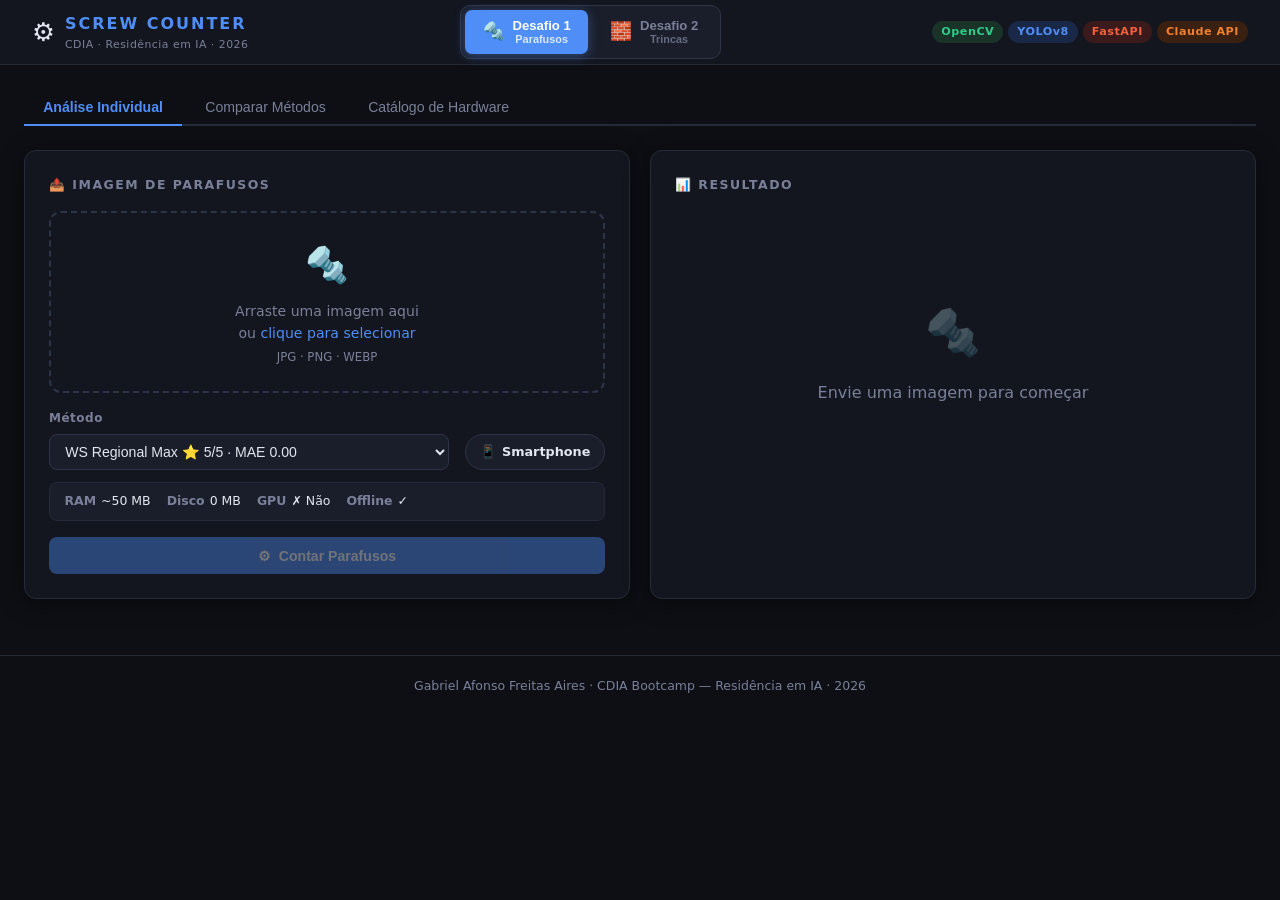
==== templates/index.html @ cddf18c4 "CDIA Bootcamp - Gabriel Aires Desafio 1: detecção de defeitos em parafusos com visão computacional D" ====
<!DOCTYPE html>
<html lang="pt-BR">
<head>
  <meta charset="UTF-8" />
  <meta name="viewport" content="width=device-width, initial-scale=1.0" />
  <title>CDIA — Residência em IA</title>
  <link rel="stylesheet" href="/static/style.css" />
</head>
<body class="d1">

<!-- ════════════════════════════════════════ HEADER ══════════ -->
<header>
  <div class="header-inner">

    <div class="logo">
      <span class="logo-icon">⚙</span>
      <div>
        <div class="logo-title">SCREW COUNTER</div>
        <div class="logo-sub">CDIA · Residência em IA · 2026</div>
      </div>
    </div>

    <!-- Challenge switcher -->
    <div class="challenge-switcher">
      <button class="ch-btn active" data-challenge="d1">
        <span class="ch-emoji">🔩</span>
        <span class="ch-label">
          <span class="ch-title">Desafio 1</span>
          <span class="ch-sub">Parafusos</span>
        </span>
      </button>
      <button class="ch-btn" data-challenge="d2">
        <span class="ch-emoji">🧱</span>
        <span class="ch-label">
          <span class="ch-title">Desafio 2</span>
          <span class="ch-sub">Trincas</span>
        </span>
      </button>
    </div>

    <div class="header-badges">
      <span class="badge badge-green">OpenCV</span>
      <span class="badge badge-blue">YOLOv8</span>
      <span class="badge badge-red">FastAPI</span>
      <span class="badge badge-orange">Claude API</span>
    </div>

  </div>
</header>

<main>

  <!-- Model status banner (only D2) -->
  <div id="modelBanner" class="model-banner hidden">…</div>

  <!-- ══════════════════════════════════════════════════════════
       DESAFIO 1 — Parafusos
       ══════════════════════════════════════════════════════════ -->
  <div class="challenge-section active" data-challenge="d1">

    <div class="tab-bar">
      <button class="tab active" data-tab="single">Análise Individual</button>
      <button class="tab" data-tab="compare">Comparar Métodos</button>
      <button class="tab" data-tab="catalog">Catálogo de Hardware</button>
    </div>

    <!-- ── D1: Análise Individual ── -->
    <div id="d1-tab-single" class="tab-content active">
      <div class="panel-grid">

        <div class="panel">
          <div class="panel-title">📤 Imagem de Parafusos</div>
          <div class="drop-zone" id="d1DropZone">
            <div class="drop-placeholder" id="d1DropPlaceholder">
              <div class="drop-icon">🔩</div>
              <p>Arraste uma imagem aqui<br>ou <span class="link">clique para selecionar</span></p>
              <p class="drop-hint">JPG · PNG · WEBP</p>
            </div>
            <img id="d1PreviewImg" class="hidden" alt="preview" />
            <input type="file" id="d1FileInput" accept="image/*" />
          </div>

          <div class="method-row">
            <div class="method-group">
              <label class="form-label">Método</label>
              <select id="d1MethodSelect" class="select">
                <optgroup label="📱 Tier 1 — Smartphone / Embarcado">
                  <option value="WS_RegionalMax" selected>WS Regional Max ⭐ 5/5 · MAE 0.00</option>
                  <option value="Watershed">Watershed · 4/5 · MAE 0.60</option>
                  <option value="ConvexDefects">Convex Defects · 3/5 · MAE 0.60</option>
                  <option value="MSER">MSER · 2/5 · MAE 0.80</option>
                  <option value="ColorBG_Sub">Color BG Sub · 2/5 · MAE 1.60</option>
                  <option value="SimpleBlobDet">Simple Blob Det · 1/5 · MAE 2.60</option>
                  <option value="HoughCircles">Hough Circles · 1/5 · MAE 8.60</option>
                  <option value="Canny_Contour">Canny Contour · 0/5 · MAE 4.00</option>
                  <option value="Shi-Tomasi">Shi-Tomasi · 0/5 · MAE 8.80</option>
                </optgroup>
                <optgroup label="💻 Tier 2 — CPU / Notebook">
                  <option value="NCC_Template">NCC Template · 1/5 · MAE 3.40</option>
                  <option value="SIFT_Template">SIFT Template · 0/5 · MAE 4.80</option>
                  <option value="MobileNet_CNN">MobileNet CNN · 0/5 · MAE 6.20</option>
                  <option value="LoG_Blobs">LoG Scale-Space · 0/5 · MAE 5.00</option>
                  <option value="GrabCut">GrabCut · 0/5 · MAE 4.60</option>
                </optgroup>
                <optgroup label="🖥️ Tier 3 — GPU / Servidor">
                  <option value="CLIP">CLIP Semântico · 2/5 · MAE 3.20</option>
                  <option value="OwlViT">OwlViT Zero-Shot · 0/5 · MAE 2.40</option>
                  <option value="FasterRCNN">Faster R-CNN COCO · 0/5 · MAE 4.80</option>
                </optgroup>
                <optgroup label="☁️ Tier 4 — Cloud API">
                  <option value="VLM_Claude">VLM Claude API ⭐ 5/5 · MAE 0.00</option>
                </optgroup>
              </select>
            </div>
            <div class="hw-pill">
              <span id="d1HwIcon">📱</span>
              <span id="d1HwLabel">Smartphone</span>
            </div>
          </div>

          <div class="hw-bar">
            <div class="hw-detail"><span class="hw-key">RAM</span><span id="d1HwRam">~50 MB</span></div>
            <div class="hw-detail"><span class="hw-key">Disco</span><span id="d1HwDisk">0 MB</span></div>
            <div class="hw-detail"><span class="hw-key">GPU</span><span id="d1HwGpu">✗ Não</span></div>
            <div class="hw-detail"><span class="hw-key">Offline</span><span id="d1HwOffline">✓</span></div>
          </div>

          <button id="d1CountBtn" class="btn btn-primary" disabled>
            <span>⚙</span> Contar Parafusos
          </button>
        </div>

        <div class="panel result-panel">
          <div class="panel-title">📊 Resultado</div>
          <div class="result-empty" id="d1ResultEmpty">
            <div class="result-empty-icon">🔩</div>
            <p>Envie uma imagem para começar</p>
          </div>
          <div class="hidden" id="d1ResultContent">
            <div class="count-display">
              <div class="count-number" id="d1CountNumber">0</div>
              <div class="count-unit">parafusos detectados</div>
            </div>
            <div class="result-meta">
              <div class="meta-chip" id="d1MetaMethod">—</div>
              <div class="meta-chip time-chip" id="d1MetaTime">— ms</div>
            </div>
            <div class="annotated-wrap"><img id="d1AnnotatedImg" src="" alt="anotado" /></div>
            <button class="btn btn-secondary" id="d1DownloadBtn">⬇ Baixar Imagem</button>
          </div>
          <div class="loading hidden" id="d1LoadingOverlay">
            <div class="spinner"></div><p>Processando…</p>
          </div>
        </div>

      </div>
    </div>

    <!-- ── D1: Comparar ── -->
    <div id="d1-tab-compare" class="tab-content hidden">
      <div class="panel">
        <div class="panel-title">⚖️ Comparação de Métodos</div>
        <p class="panel-desc">Tier 1 (Embedded) + Tier 2 CPU rodam em &lt;2s. Tier 3 GPU roda separado (modelos pesados, 5–15s na primeira execução).</p>
        <div class="compare-upload-row">
          <div class="drop-zone drop-zone-sm" id="d1DropZoneCompare">
            <div class="drop-placeholder" id="d1DropPlaceholderCompare">
              <div class="drop-icon">🔩</div><p>Selecione uma imagem</p>
            </div>
            <img id="d1PreviewCompare" class="hidden" alt="" />
            <input type="file" id="d1FileInputCompare" accept="image/*" />
          </div>
          <div style="display:flex;flex-direction:column;gap:6px">
            <button id="d1CompareBtn" class="btn btn-primary" disabled>
              <span>⚡</span> T1 + T2 (rápido)
            </button>
            <button id="d1CompareGpuBtn" class="btn btn-secondary" disabled style="font-size:.8rem;padding:.45rem 1rem">
              <span>🖥️</span> T3 GPU (lento)
            </button>
          </div>
        </div>
        <div class="loading hidden" id="d1CompareLoading">
          <div class="spinner"></div><p id="d1CompareLoadingMsg">Rodando métodos T1 + T2…</p>
        </div>
        <div id="d1CompareGrid" class="compare-grid hidden"></div>
      </div>
    </div>

    <!-- ── D1: Catálogo ── -->
    <div id="d1-tab-catalog" class="tab-content hidden">
      <div class="panel">
        <div class="panel-title">🖥️ Benchmark Completo — 18 Métodos · 4 Tiers de Hardware</div>
        <p class="panel-desc">5 imagens de parafusos · ground truth manual · métricas: acurácia exata, MAE (erro absoluto médio), tempo de inferência.</p>

        <div class="tier-section">
          <div class="tier-header tier-1">📱 Tier 1 — Smartphone / Embarcado</div>
          <div class="tier-desc">Sem GPU · offline · &lt;100 MB RAM · &lt;20 ms/img — 9 métodos testados</div>
          <table class="hw-table">
            <thead><tr><th>Método</th><th>Acertos</th><th>MAE</th><th>ms/img</th><th>RAM</th><th>Principal limitação</th></tr></thead>
            <tbody>
              <tr class="winner"><td>WS Regional Max ⭐</td><td class="acc">5/5</td><td class="acc">0.00</td><td>8</td><td>~2 MB</td><td>—</td></tr>
              <tr><td>Watershed</td><td class="acc">4/5</td><td class="acc-med">0.60</td><td>7</td><td>~1 MB</td><td>Pilha densa (img5)</td></tr>
              <tr><td>Convex Defects</td><td class="acc-med">3/5</td><td class="acc-med">0.60</td><td>9</td><td>&lt;1 MB</td><td>Funde parafusos sobrepostos</td></tr>
              <tr><td>MSER</td><td class="acc-low">2/5</td><td class="acc-low">0.80</td><td>19</td><td>~10 MB</td><td>Regiões fusionadas em pilha</td></tr>
              <tr><td>Color BG Sub</td><td class="acc-low">2/5</td><td class="acc-low">1.60</td><td>11</td><td>~2 MB</td><td>Sensível à cor de fundo</td></tr>
              <tr><td>Simple Blob Det</td><td class="acc-bad">1/5</td><td class="acc-bad">2.60</td><td>11</td><td>&lt;1 MB</td><td>Parâmetros fixos, não adaptativos</td></tr>
              <tr><td>Hough Circles</td><td class="acc-bad">1/5</td><td class="acc-bad">8.60</td><td>7</td><td>~7 MB</td><td>Super-detecta (3× falsos positivos)</td></tr>
              <tr><td>Canny Contour</td><td class="acc-bad">0/5</td><td class="acc-bad">4.00</td><td>2</td><td>&lt;1 MB</td><td>Bordas fragmentadas, sem objetos fechados</td></tr>
              <tr><td>Shi-Tomasi</td><td class="acc-bad">0/5</td><td class="acc-bad">8.80</td><td>15</td><td>&lt;1 MB</td><td>Cantos se multiplicam em pilha</td></tr>
            </tbody>
          </table>
        </div>

        <div class="tier-section">
          <div class="tier-header tier-2">💻 Tier 2 — CPU / Notebook</div>
          <div class="tier-desc">Sem GPU · offline · &lt;2 GB RAM · 100 ms – 5 s/img — 5 métodos testados</div>
          <table class="hw-table">
            <thead><tr><th>Método</th><th>Acertos</th><th>MAE</th><th>ms/img</th><th>RAM</th><th>Principal limitação</th></tr></thead>
            <tbody>
              <tr><td>NCC Template</td><td class="acc-bad">1/5</td><td class="acc-bad">3.40</td><td>200</td><td>~80 MB</td><td>Depende de template único (img2)</td></tr>
              <tr><td>SIFT Template</td><td class="acc-bad">0/5</td><td class="acc-bad">4.80</td><td>76</td><td>~150 MB</td><td>Keypoints sem correspondência cross-context</td></tr>
              <tr><td>GrabCut</td><td class="acc-bad">0/5</td><td class="acc-bad">4.60</td><td>5272</td><td>~50 MB</td><td>GMM segmenta 1 blob, não conta objetos</td></tr>
              <tr><td>MobileNet CNN</td><td class="acc-bad">0/5</td><td class="acc-bad">6.20</td><td>302</td><td>~200 MB</td><td>ImageNet ≠ domínio de parafusos industriais</td></tr>
              <tr><td>LoG Scale-Space</td><td class="acc-bad">0/5</td><td class="acc-bad">5.00</td><td>1928</td><td>~100 MB</td><td>Picos espúrios, 1.9 s/img sem ganho</td></tr>
            </tbody>
          </table>
          <p class="table-note">Nenhum método Tier 2 supera o melhor Tier 1. Custo computacional não traz ganho de acurácia neste domínio.</p>
        </div>

        <div class="tier-section">
          <div class="tier-header tier-3">🖥️ Tier 3 — GPU / Servidor</div>
          <div class="tier-desc">GPU recomendada · offline · &gt;300 MB RAM · modelos pré-treinados — 3 métodos testados</div>
          <table class="hw-table">
            <thead><tr><th>Método</th><th>Acertos</th><th>MAE</th><th>ms/img (CPU)</th><th>Disco</th><th>Abordagem</th></tr></thead>
            <tbody>
              <tr><td>CLIP ⭐ T3</td><td class="acc-low">2/5</td><td class="acc-bad">3.20</td><td>1110</td><td>300 MB</td><td>Similaridade texto-imagem semântica</td></tr>
              <tr><td>OwlViT</td><td class="acc-bad">0/5</td><td class="acc-bad">2.40</td><td>1996</td><td>340 MB</td><td>Detecção zero-shot via prompt textual</td></tr>
              <tr><td>Faster R-CNN (COCO)</td><td class="acc-bad">0/5</td><td class="acc-bad">4.80</td><td>1187</td><td>160 MB</td><td>Vocabulário fechado sem classe 'screw'</td></tr>
            </tbody>
          </table>
          <p class="table-note">Com fine-tuning de 50–200 imagens, OwlViT seria candidato forte. Zero-shot neste domínio específico é insuficiente.</p>
        </div>

        <div class="tier-section">
          <div class="tier-header tier-4">☁️ Tier 4 — Cloud API</div>
          <div class="tier-desc">Requer internet + API key · custo por chamada</div>
          <table class="hw-table">
            <thead><tr><th>Método</th><th>Acertos</th><th>MAE</th><th>Latência</th><th>Custo</th><th>Observação</th></tr></thead>
            <tbody>
              <tr class="winner"><td>VLM Claude (Opus) ⭐</td><td class="acc">5/5*</td><td class="acc">0.00*</td><td>~1.8 s</td><td>~$0.01/img</td><td>Prompt inclui "including overlapping"</td></tr>
            </tbody>
          </table>
          <p class="table-note">* Confirmado em sessão anterior com ANTHROPIC_API_KEY. Na solução final, o VLM é usado apenas como fallback quando confiança OpenCV &lt; 50% — acionado em 0% dos casos com WS_RegionalMax.</p>
        </div>

        <div class="insight-box">
          <div class="insight-title">💡 Por que métodos mais complexos perdem para Watershed Regional Max?</div>
          <p>
            O problema específico — parafusos sobrepostos em pilha — é resolvido por <strong>máximos regionais do distance transform</strong>
            (<code>scipy.ndimage.maximum_filter</code> com footprint 5% da imagem).
            Cada pico local = 1 semente do Watershed, independente da altura absoluta.
            Modelos Tier 2 e Tier 3 ativam em features genéricas (texturas, bordas) que não discriminam parafusos individuais.
            <strong>WS_RegionalMax: 5/5 em 8 ms sem GPU</strong>, empatando com VLM Cloud (1800 ms + custo monetário).
          </p>
        </div>
      </div>
    </div>

  </div><!-- /challenge-section d1 -->


  <!-- ══════════════════════════════════════════════════════════
       DESAFIO 2 — Trincas
       ══════════════════════════════════════════════════════════ -->
  <div class="challenge-section" data-challenge="d2">

    <div class="tab-bar">
      <button class="tab active" data-tab="single">Análise Individual</button>
      <button class="tab" data-tab="compare">Comparar Métodos</button>
      <button class="tab" data-tab="catalog">Benchmark</button>
    </div>

    <!-- ── D2: Análise Individual ── -->
    <div id="d2-tab-single" class="tab-content active">
      <div class="panel-grid">

        <div class="panel">
          <div class="panel-title">📤 Imagem de Parede</div>
          <div class="drop-zone" id="d2DropZone">
            <div class="drop-placeholder" id="d2DropPlaceholder">
              <div class="drop-icon">🧱</div>
              <p>Arraste uma imagem aqui<br>ou <span class="link">clique para selecionar</span></p>
              <p class="drop-hint">JPG · PNG · WEBP</p>
            </div>
            <img id="d2PreviewImg" class="hidden" alt="preview" />
            <input type="file" id="d2FileInput" accept="image/*" />
          </div>

          <div class="method-row">
            <div class="method-group">
              <label class="form-label">Método de Detecção</label>
              <select id="d2MethodSelect" class="select">
                <optgroup label="📱 CV Tradicional (sem modelo)">
                  <option value="Canny+Morph">Canny + Morph — IoU 0.161 ⭐</option>
                  <option value="Adaptive Thresh">Adaptive Threshold — IoU 0.117</option>
                  <option value="Sobel+Otsu">Sobel + Otsu — IoU 0.107</option>
                  <option value="Gabor Filter">Gabor Filter — IoU 0.009</option>
                </optgroup>
                <optgroup label="💻 Modelo Fine-tuned (CPU)">
                  <option value="YOLOv8n-seg" selected>YOLOv8n-seg ⭐ (recomendado)</option>
                </optgroup>
              </select>
            </div>
            <div class="hw-pill">
              <span id="d2HwIcon">💻</span>
              <span id="d2HwLabel">Modelo Fine-tuned</span>
            </div>
          </div>

          <div class="hw-bar">
            <div class="hw-detail"><span class="hw-key">RAM</span><span id="d2HwRam">~300 MB</span></div>
            <div class="hw-detail"><span class="hw-key">Disco</span><span id="d2HwDisk">6 MB</span></div>
            <div class="hw-detail"><span class="hw-key">GPU</span><span id="d2HwGpu">✗ Não</span></div>
            <div class="hw-detail"><span class="hw-key">Offline</span><span id="d2HwOffline">✓</span></div>
          </div>

          <button id="d2DetectBtn" class="btn btn-primary" disabled>
            <span>⚠</span> Detectar Trincas
          </button>
        </div>

        <div class="panel result-panel">
          <div class="panel-title">📊 Resultado</div>
          <div class="result-empty" id="d2ResultEmpty">
            <div class="result-empty-icon">🧱</div>
            <p>Envie uma imagem de parede para detectar trincas</p>
          </div>
          <div class="hidden" id="d2ResultContent">
            <div class="count-display">
              <div class="count-number" id="d2CountNumber">0</div>
              <div class="count-unit">regiões de trinca detectadas</div>
            </div>
            <div class="result-meta">
              <div class="meta-chip" id="d2MetaMethod">—</div>
              <div class="meta-chip time-chip" id="d2MetaTime">— ms</div>
            </div>
            <p class="result-hint" id="d2ResultHint" style="font-size:.78rem;color:var(--text-muted);margin:.4rem 0 .6rem;text-align:center"></p>
            <div class="annotated-wrap"><img id="d2AnnotatedImg" src="" alt="anotado" /></div>
            <button class="btn btn-secondary" id="d2DownloadBtn">⬇ Baixar Imagem</button>
          </div>
          <div class="loading hidden" id="d2LoadingOverlay">
            <div class="spinner"></div><p>Detectando trincas…</p>
          </div>
        </div>

      </div>
    </div>

    <!-- ── D2: Comparar ── -->
    <div id="d2-tab-compare" class="tab-content hidden">
      <div class="panel">
        <div class="panel-title">⚖️ Comparação de Métodos (Tier 1 + 2)</div>
        <p class="panel-desc">Roda todos os métodos de detecção de trincas simultaneamente e exibe os resultados lado a lado.</p>
        <div class="compare-upload-row">
          <div class="drop-zone drop-zone-sm" id="d2DropZoneCompare">
            <div class="drop-placeholder" id="d2DropPlaceholderCompare">
              <div class="drop-icon">🧱</div><p>Selecione uma imagem</p>
            </div>
            <img id="d2PreviewCompare" class="hidden" alt="" />
            <input type="file" id="d2FileInputCompare" accept="image/*" />
          </div>
          <button id="d2CompareBtn" class="btn btn-primary" disabled>
            <span>⚡</span> Comparar Todos
          </button>
        </div>
        <div class="loading hidden" id="d2CompareLoading">
          <div class="spinner"></div><p>Rodando todos os métodos…</p>
        </div>
        <div id="d2CompareGrid" class="compare-grid hidden"></div>
      </div>
    </div>

    <!-- ── D2: Benchmark ── -->
    <div id="d2-tab-catalog" class="tab-content hidden">
      <div class="panel">
        <div class="panel-title">📊 Benchmark — Detecção de Trincas</div>
        <p class="panel-desc">5 métodos avaliados em 30 imagens de validação (311 total). Dataset: 1551 imagens, YOLO segmentation format, 1 classe (crack).</p>

        <div class="tier-section">
          <div class="tier-header tier-1">📱 CV Tradicional — Sem modelo, sem GPU</div>
          <div class="tier-desc">Resultados reais em 30 imagens de validação · IoU pixel-level vs máscara GT</div>
          <table class="hw-table">
            <thead><tr><th>Método</th><th>Det%</th><th>IoU médio</th><th>ms/img</th><th>RAM</th><th>Técnica</th></tr></thead>
            <tbody>
              <tr class="winner"><td>Canny + Morphological ⭐</td><td class="acc">96.7%</td><td class="acc-low">0.161</td><td>~309 ms</td><td>~15 MB</td><td>Edge Detection + Dilation</td></tr>
              <tr><td>Adaptive Threshold</td><td class="acc">96.7%</td><td class="acc-low">0.117</td><td>~830 ms</td><td>~15 MB</td><td>Gaussian Adaptive Thresh</td></tr>
              <tr><td>Sobel + Otsu</td><td class="acc">100%</td><td class="acc-bad">0.107</td><td>~192 ms</td><td>~15 MB</td><td>Gradient Magnitude</td></tr>
              <tr><td>Gabor Filter Bank</td><td class="acc">100%</td><td class="acc-bad">0.009</td><td>~468 ms</td><td>~30 MB</td><td>Texture Filter (4 orientações)</td></tr>
            </tbody>
          </table>
        </div>

        <div class="tier-section">
          <div class="tier-header tier-2">💻 Tier 2 — YOLOv8n-seg Fine-tuned (CPU)</div>
          <div class="tier-desc">1240 imagens de treino · 14 épocas (4 + retreino 10) · validação oficial em 311 imagens</div>
          <table class="hw-table">
            <thead><tr><th>Modelo</th><th>Precision</th><th>Recall</th><th>mAP50 (box)</th><th>mAP50 (seg)</th><th>ms/img</th></tr></thead>
            <tbody>
              <tr class="winner"><td>YOLOv8n-seg ⭐ (final)</td><td class="acc">0.756</td><td class="acc-med">0.616</td><td class="acc">0.672</td><td class="acc">0.510</td><td>41 ms</td></tr>
              <tr style="opacity:.6"><td>YOLOv8n-seg (ep.1, ref.)</td><td>—</td><td>—</td><td class="acc-med">0.374</td><td class="acc-med">0.317</td><td>41 ms</td></tr>
              <tr style="opacity:.6"><td>Canny + Morph (baseline)</td><td>—</td><td>96.7%</td><td>—</td><td class="acc-bad">0.161</td><td>309 ms</td></tr>
            </tbody>
          </table>
          <p class="table-note">O modelo retorna bounding boxes + máscaras de segmentação: mostra <strong>onde</strong> está a fissura, não apenas se existe. mAP50(seg)=0.510 representa 3.2× de melhora sobre o melhor método tradicional (Canny, IoU=0.161).</p>
        </div>

        <div class="insight-box">
          <div class="insight-title">💡 O modelo mostra onde está a fissura — não só se existe</div>
          <p>
            Métodos tradicionais respondem "detectado / não detectado" com IoU máximo de <strong>0.161</strong> (Canny).
            O <strong>YOLOv8n-seg</strong> fine-tuned em 1240 imagens reais de paredes retorna
            <strong>bounding boxes</strong> delimitando cada fissura e <strong>máscaras de segmentação</strong>
            com o contorno exato da região afetada — visualizado como overlay azul na imagem.
            Pipeline completo: YOLO principal → VLM Claude (fallback cloud, confiança &lt; 40%) → Canny (fallback offline).
            Inferência em <strong>41 ms/img na CPU</strong>, sem GPU.
          </p>
        </div>
      </div>
    </div>

  </div><!-- /challenge-section d2 -->

</main>

<footer>
  <p>Gabriel Afonso Freitas Aires · CDIA Bootcamp — Residência em IA · 2026</p>
</footer>

<script src="/static/main.js"></script>
</body>
</html>
---- static/style.css ----
/* ── Reset & base variables ────────────────────────────────── */
*, *::before, *::after { box-sizing: border-box; margin: 0; padding: 0; }

:root {
  --bg:        #0d0f14;
  --surface:   #13161f;
  --surface2:  #1a1e2a;
  --border:    #252a38;
  --border2:   #2e3448;
  --text:      #e2e6f0;
  --text-muted:#7a8099;
  --green:     #2ecc88;
  --yellow:    #f5c842;
  --red:       #e05c5c;
  --orange:    #f08030;
  --radius:    12px;
  --radius-sm: 8px;
  --shadow:    0 4px 24px rgba(0,0,0,.45);

  /* D1 default — blue */
  --accent:    #4f8ef7;
  --accent-bg: rgba(79,142,247,.08);
  --accent-border: rgba(79,142,247,.25);
  --glow:      rgba(79,142,247,.4);
}

/* Desafio 2 — red accent */
body.d2 {
  --accent:    #f55f3e;
  --accent-bg: rgba(245,95,62,.08);
  --accent-border: rgba(245,95,62,.25);
  --glow:      rgba(245,95,62,.4);
}

body {
  font-family: 'Segoe UI', system-ui, sans-serif;
  background: var(--bg);
  color: var(--text);
  min-height: 100vh;
  line-height: 1.6;
}

/* ── Header ────────────────────────────────────────────────── */
header {
  background: var(--surface);
  border-bottom: 1px solid var(--border);
  padding: 0 2rem;
  position: sticky;
  top: 0;
  z-index: 100;
}
.header-inner {
  max-width: 1280px;
  margin: 0 auto;
  display: flex;
  align-items: center;
  justify-content: space-between;
  height: 64px;
  gap: 1.5rem;
}
.logo { display: flex; align-items: center; gap: 10px; flex-shrink: 0; }
.logo-icon { font-size: 1.6rem; }
.logo-title { font-size: 1rem; font-weight: 700; letter-spacing: 2px; color: var(--accent); transition: color .3s; }
.logo-sub { font-size: .68rem; color: var(--text-muted); letter-spacing: .5px; }

/* ── Challenge switcher ────────────────────────────────────── */
.challenge-switcher {
  display: flex;
  gap: 4px;
  background: var(--surface2);
  border: 1px solid var(--border2);
  border-radius: 10px;
  padding: 4px;
}
.ch-btn {
  display: flex;
  align-items: center;
  gap: 8px;
  padding: .5rem 1.1rem;
  border: none;
  border-radius: 7px;
  background: transparent;
  color: var(--text-muted);
  font-size: .85rem;
  font-weight: 600;
  cursor: pointer;
  transition: all .2s;
  white-space: nowrap;
}
.ch-btn:hover { color: var(--text); background: var(--border); }
.ch-btn.active {
  background: var(--accent);
  color: #fff;
  box-shadow: 0 2px 12px var(--glow);
}
.ch-btn .ch-emoji { font-size: 1.1rem; }
.ch-btn .ch-label { display: flex; flex-direction: column; line-height: 1.2; }
.ch-btn .ch-title { font-size: .82rem; font-weight: 700; }
.ch-btn .ch-sub { font-size: .68rem; opacity: .8; }

.header-badges { display: flex; gap: 5px; flex-shrink: 0; }
.badge { padding: 2px 9px; border-radius: 20px; font-size: .7rem; font-weight: 600; letter-spacing: .5px; }
.badge-green  { background: #1a3328; color: var(--green); }
.badge-blue   { background: #1a2848; color: #4f8ef7; }
.badge-red    { background: #3a1a1a; color: #f55f3e; }
.badge-orange { background: #3a2010; color: var(--orange); }
@media (max-width: 700px) { .header-badges { display: none; } }

/* ── Main ──────────────────────────────────────────────────── */
main { max-width: 1280px; margin: 0 auto; padding: 1.5rem; }

/* ── Model status banner ───────────────────────────────────── */
.model-banner {
  display: flex; align-items: center; gap: .75rem;
  padding: .6rem 1rem; border-radius: var(--radius-sm);
  margin-bottom: 1.25rem; font-size: .84rem;
  transition: all .3s;
}
.model-banner.ready   { background: rgba(46,204,136,.1); border: 1px solid rgba(46,204,136,.3); color: var(--green); }
.model-banner.missing { background: var(--accent-bg); border: 1px solid var(--accent-border); color: var(--accent); }
.model-banner.hidden  { display: none; }

/* ── Tabs ──────────────────────────────────────────────────── */
.tab-bar {
  display: flex; gap: 4px; margin-bottom: 1.5rem;
  border-bottom: 2px solid var(--border); padding-bottom: 0;
}
.tab {
  background: none; border: none; color: var(--text-muted);
  padding: .6rem 1.2rem; font-size: .88rem; cursor: pointer;
  border-bottom: 2px solid transparent; margin-bottom: -2px;
  transition: all .2s; border-radius: var(--radius-sm) var(--radius-sm) 0 0;
}
.tab:hover { color: var(--text); background: var(--surface2); }
.tab.active { color: var(--accent); border-bottom-color: var(--accent); font-weight: 600; }
.tab-content.hidden { display: none; }

/* ── Panel ─────────────────────────────────────────────────── */
.panel {
  background: var(--surface); border: 1px solid var(--border);
  border-radius: var(--radius); padding: 1.5rem; box-shadow: var(--shadow);
}
.panel-grid { display: grid; grid-template-columns: 1fr 1fr; gap: 1.25rem; }
@media (max-width: 800px) { .panel-grid { grid-template-columns: 1fr; } }
.panel-title { font-size: .78rem; font-weight: 700; letter-spacing: 1.5px; text-transform: uppercase; color: var(--text-muted); margin-bottom: 1rem; }
.panel-desc { color: var(--text-muted); font-size: .88rem; margin-bottom: 1.25rem; }

/* ── Drop zone ─────────────────────────────────────────────── */
.drop-zone {
  border: 2px dashed var(--border2); border-radius: var(--radius);
  min-height: 180px; display: flex; align-items: center;
  justify-content: center; cursor: pointer;
  transition: border-color .2s, background .2s;
  position: relative; overflow: hidden; margin-bottom: 1rem;
}
.drop-zone:hover, .drop-zone.drag-over {
  border-color: var(--accent); background: var(--accent-bg);
}
.drop-placeholder { text-align: center; padding: 1.5rem; }
.drop-icon { font-size: 2.2rem; margin-bottom: .4rem; }
.drop-placeholder p { color: var(--text-muted); font-size: .88rem; }
.drop-placeholder .link { color: var(--accent); cursor: pointer; }
.drop-hint { font-size: .73rem !important; margin-top: .2rem; }
.drop-zone input[type="file"] { position: absolute; inset: 0; opacity: 0; cursor: pointer; }
.drop-zone img { width: 100%; height: 100%; object-fit: contain; max-height: 240px; padding: 4px; }
.drop-zone-sm { min-height: 110px; }

/* ── Controls ──────────────────────────────────────────────── */
.method-row { display: flex; align-items: flex-end; gap: 1rem; margin-bottom: .75rem; }
.method-group { flex: 1; }
.form-label { display: block; font-size: .75rem; font-weight: 600; color: var(--text-muted); margin-bottom: .35rem; letter-spacing: .5px; }
.select {
  width: 100%; background: var(--surface2); border: 1px solid var(--border2);
  color: var(--text); padding: .5rem .7rem; border-radius: var(--radius-sm);
  font-size: .88rem; cursor: pointer; outline: none;
}
.select:focus { border-color: var(--accent); }
.hw-pill {
  display: flex; align-items: center; gap: 6px;
  background: var(--surface2); border: 1px solid var(--border2);
  border-radius: 20px; padding: .4rem .85rem;
  font-size: .8rem; font-weight: 600; white-space: nowrap;
}
.hw-bar {
  display: flex; gap: 1rem; background: var(--surface2);
  border: 1px solid var(--border); border-radius: var(--radius-sm);
  padding: .55rem .9rem; margin-bottom: 1rem; flex-wrap: wrap;
}
.hw-detail { display: flex; gap: 5px; align-items: center; font-size: .78rem; }
.hw-key { color: var(--text-muted); font-weight: 600; }

/* ── Buttons ───────────────────────────────────────────────── */
.btn {
  display: inline-flex; align-items: center; gap: 8px;
  padding: .65rem 1.3rem; border: none; border-radius: var(--radius-sm);
  font-size: .88rem; font-weight: 600; cursor: pointer;
  transition: all .2s; width: 100%; justify-content: center;
}
.btn-primary { background: var(--accent); color: #fff; }
.btn-primary:hover:not(:disabled) { filter: brightness(1.12); transform: translateY(-1px); box-shadow: 0 4px 16px var(--glow); }
.btn-primary:disabled { opacity: .4; cursor: not-allowed; }
.btn-secondary {
  background: var(--surface2); color: var(--text);
  border: 1px solid var(--border2); margin-top: 1rem;
}
.btn-secondary:hover { background: var(--border); }

/* ── Result panel ──────────────────────────────────────────── */
.result-panel { position: relative; }
.result-empty {
  display: flex; flex-direction: column; align-items: center;
  justify-content: center; min-height: 280px; color: var(--text-muted); gap: .75rem;
}
.result-empty-icon { font-size: 2.8rem; opacity: .3; }
.count-display { text-align: center; padding: 1.2rem 0 .8rem; }
.count-number {
  font-size: 4.5rem; font-weight: 900; color: var(--accent); line-height: 1;
  font-variant-numeric: tabular-nums;
  text-shadow: 0 0 40px var(--glow); transition: color .3s;
}
.count-unit { color: var(--text-muted); font-size: .88rem; margin-top: .2rem; }
.result-meta { display: flex; gap: .5rem; justify-content: center; margin-bottom: 1rem; flex-wrap: wrap; }
.meta-chip {
  background: var(--surface2); border: 1px solid var(--border2);
  border-radius: 20px; padding: .28rem .85rem;
  font-size: .76rem; font-weight: 600; color: var(--text-muted);
}
.time-chip { color: var(--green); border-color: #1a3328; background: #0e1e17; }
.annotated-wrap { border-radius: var(--radius-sm); overflow: hidden; border: 1px solid var(--border); }
.annotated-wrap img { width: 100%; display: block; max-height: 300px; object-fit: contain; background: #080a10; }

/* ── Loading ───────────────────────────────────────────────── */
.loading {
  position: absolute; inset: 0; background: rgba(13,15,20,.88);
  border-radius: var(--radius); display: flex; flex-direction: column;
  align-items: center; justify-content: center; gap: 1rem; z-index: 10;
}
.spinner {
  width: 38px; height: 38px; border: 3px solid var(--border2);
  border-top-color: var(--accent); border-radius: 50%;
  animation: spin .8s linear infinite;
}
@keyframes spin { to { transform: rotate(360deg); } }

/* ── Compare grid ──────────────────────────────────────────── */
.compare-upload-row {
  display: flex; gap: 1rem; align-items: flex-end; margin-bottom: 1.5rem;
}
.compare-upload-row .drop-zone { flex: 1; margin-bottom: 0; }
.compare-upload-row .btn { width: auto; white-space: nowrap; }
.compare-grid {
  display: grid; grid-template-columns: repeat(auto-fill, minmax(220px, 1fr));
  gap: 1rem; margin-top: 1rem;
}
.compare-card {
  background: var(--surface2); border: 1px solid var(--border);
  border-radius: var(--radius-sm); overflow: hidden; transition: transform .2s;
}
.compare-card:hover { transform: translateY(-2px); }
.compare-card img { width: 100%; height: 150px; object-fit: contain; background: #080a10; }
.compare-card-body { padding: .7rem; }
.compare-card-title { font-weight: 700; font-size: .85rem; margin-bottom: .3rem; }
.compare-count { font-size: 1.8rem; font-weight: 900; color: var(--accent); }
.compare-meta { font-size: .72rem; color: var(--text-muted); margin-top: .2rem; display: flex; align-items: center; gap: 4px; flex-wrap: wrap; }
.compare-error { font-size: .7rem; color: var(--red); margin-top: .3rem; }
.tier-tag { font-size: .65rem; font-weight: 700; border-radius: 4px; padding: 1px 5px; }
.tier-badge-1 { background: #1a2e1a; color: var(--green); }
.tier-badge-2 { background: #1a2040; color: #4f8ef7; }
.tier-badge-3 { background: #2a1a30; color: #c084fc; }

/* ── Hardware catalog ──────────────────────────────────────── */
.tier-section { margin-bottom: 1.75rem; }
.tier-header {
  font-size: .83rem; font-weight: 700; letter-spacing: .5px;
  padding: .45rem .9rem; border-radius: var(--radius-sm) var(--radius-sm) 0 0;
}
.tier-desc { font-size: .76rem; color: var(--text-muted); padding: .28rem .9rem .45rem; background: var(--surface2); }
.tier-1 { background: #1a2e1a; color: var(--green); }
.tier-2 { background: #1a2040; color: #4f8ef7; }
.tier-3 { background: #2a1a30; color: #c084fc; }
.tier-4 { background: #2a2010; color: var(--yellow); }
.hw-table {
  width: 100%; border-collapse: collapse; font-size: .83rem;
  border: 1px solid var(--border); border-top: none;
}
.hw-table th {
  background: var(--surface2); padding: .5rem .7rem; text-align: left;
  color: var(--text-muted); font-size: .76rem; font-weight: 600;
  letter-spacing: .5px; border-bottom: 1px solid var(--border);
}
.hw-table td { padding: .5rem .7rem; border-bottom: 1px solid var(--border); }
.hw-table tr:last-child td { border-bottom: none; }
.hw-table tr.winner { background: rgba(46,204,136,.06); }
.hw-table tr:hover { background: var(--surface2); }
.acc { color: var(--green); font-weight: 700; }
.acc-med { color: var(--yellow); font-weight: 700; }
.acc-low { color: var(--orange); font-weight: 700; }
.acc-bad { color: var(--red); font-weight: 700; }
.table-note { font-size: .73rem; color: var(--text-muted); margin-top: .4rem; padding-left: .4rem; }
.insight-box {
  background: var(--accent-bg); border: 1px solid var(--accent-border);
  border-radius: var(--radius-sm); padding: 1.1rem; margin-top: 1.25rem;
}
.insight-title { font-weight: 700; color: var(--accent); margin-bottom: .4rem; }
.insight-box p { font-size: .87rem; color: var(--text-muted); line-height: 1.7; }
.insight-box strong { color: var(--text); }

/* ── Challenge section visibility ──────────────────────────── */
.challenge-section { display: none; }
.challenge-section.active { display: block; }

/* ── Footer ────────────────────────────────────────────────── */
footer {
  text-align: center; padding: 1.25rem; color: var(--text-muted);
  font-size: .78rem; border-top: 1px solid var(--border); margin-top: 2rem;
}
.hidden { display: none !important; }
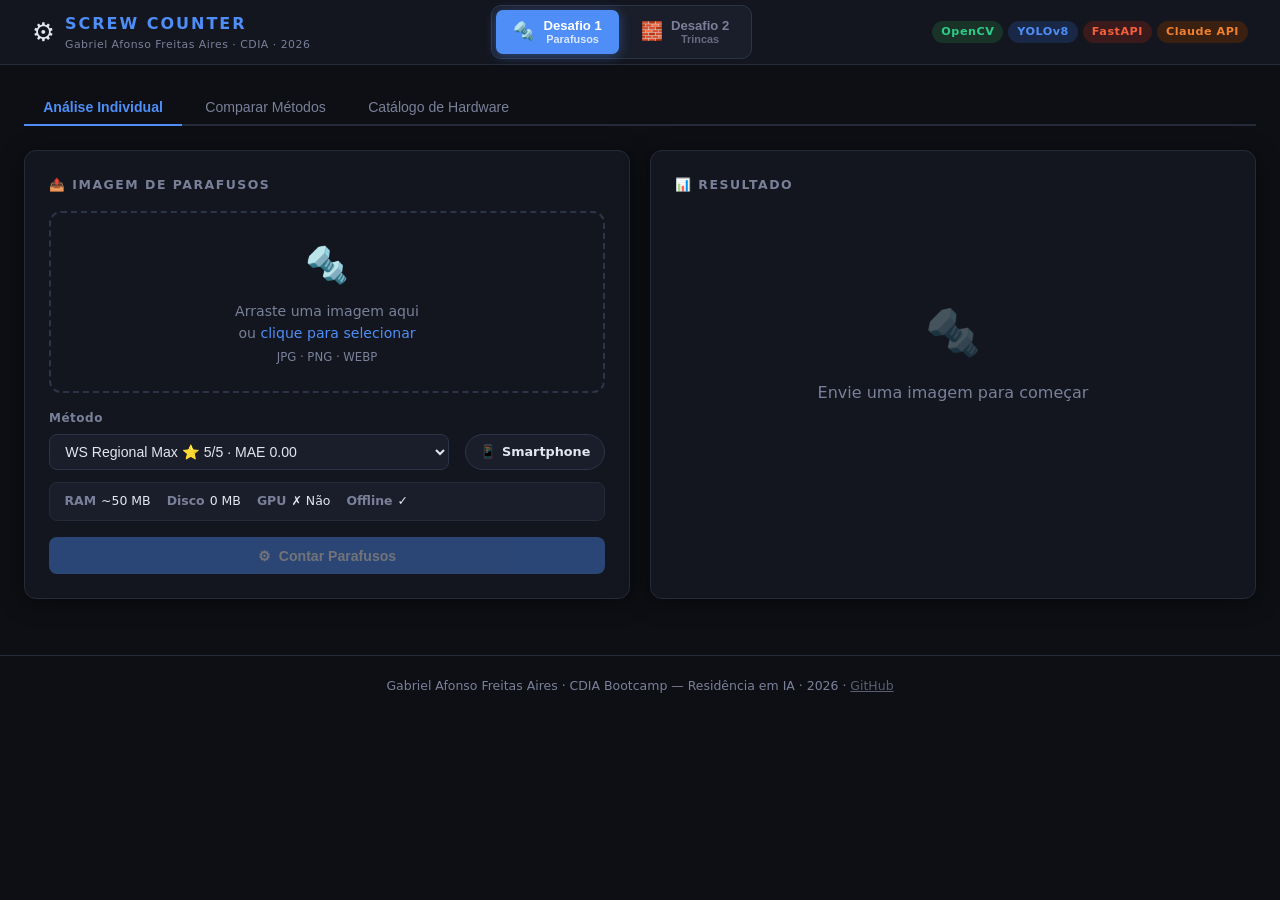
==== commit e5227c1d: "Atualiza README com screenshots, ajustes visuais e relatório final - README com tabelas de resultado" ====
--- a/templates/index.html
+++ b/templates/index.html
@@ -16,7 +16,7 @@
       <span class="logo-icon">⚙</span>
       <div>
         <div class="logo-title">SCREW COUNTER</div>
-        <div class="logo-sub">CDIA · Residência em IA · 2026</div>
+        <div class="logo-sub">Gabriel Afonso Freitas Aires · CDIA · 2026</div>
       </div>
     </div>
 
@@ -432,7 +432,7 @@
 </main>
 
 <footer>
-  <p>Gabriel Afonso Freitas Aires · CDIA Bootcamp — Residência em IA · 2026</p>
+  <p>Gabriel Afonso Freitas Aires · CDIA Bootcamp — Residência em IA · 2026 · <a href="https://github.com/GabrielAirex/CDIA_bootcamp_Gabriel_Aires" target="_blank" style="color:inherit;opacity:.7;">GitHub</a></p>
 </footer>
 
 <script src="/static/main.js"></script>
--- a/static/style.css
+++ b/static/style.css
@@ -111,9 +111,11 @@
 
 /* ── Model status banner ───────────────────────────────────── */
 .model-banner {
-  display: flex; align-items: center; gap: .75rem;
-  padding: .6rem 1rem; border-radius: var(--radius-sm);
-  margin-bottom: 1.25rem; font-size: .84rem;
+  display: flex; align-items: center; justify-content: center;
+  gap: .5rem; padding: .5rem 1.25rem;
+  border-radius: var(--radius-sm); margin-bottom: 1.25rem;
+  font-size: .82rem; font-weight: 600; letter-spacing: .01em;
+  white-space: nowrap; overflow: hidden; text-overflow: ellipsis;
   transition: all .3s;
 }
 .model-banner.ready   { background: rgba(46,204,136,.1); border: 1px solid rgba(46,204,136,.3); color: var(--green); }
